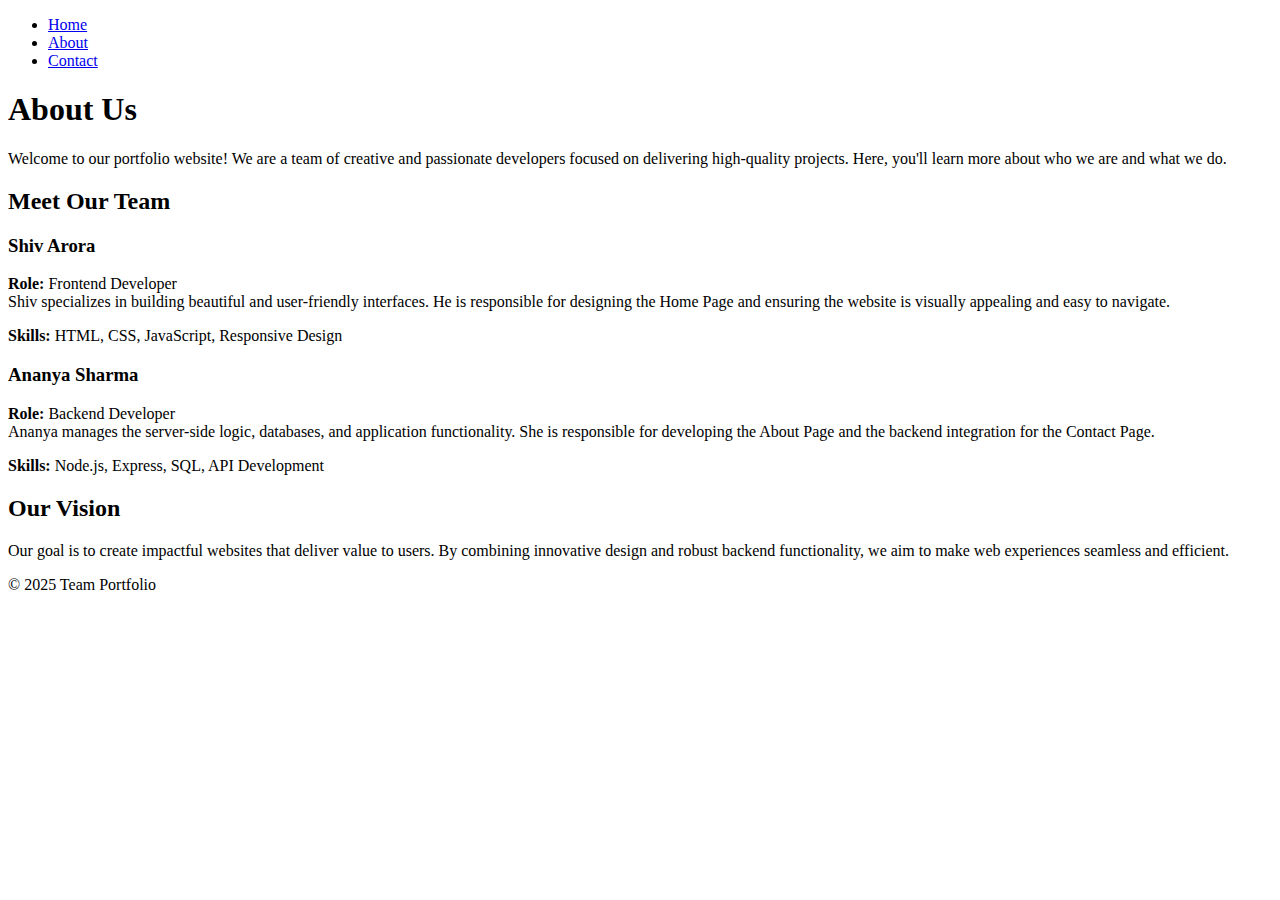
==== about.html @ c8c81c58 "testing commit" ====
<!DOCTYPE html>
<html lang="en">
<head>
    <meta charset="UTF-8">
    <meta name="viewport" content="width=device-width, initial-scale=1.0">
    <title>About Us</title>
    <link rel="stylesheet" href="styles.css">
</head>
<body>
    <header>
        <nav>
            <ul>
                <li><a href="index.html">Home</a></li>
                <li><a href="about.html">About</a></li>
                <li><a href="contact.html">Contact</a></li>
            </ul>
        </nav>
    </header>
    <main>
        <!-- Introduction Section -->
        <section class="intro">
            <h1>About Us</h1>
            <p>
                Welcome to our portfolio website! We are a team of creative and passionate developers
                focused on delivering high-quality projects. Here, you'll learn more about who we are and what we do.
            </p>
        </section>
    
        <!-- Team Section -->
        <section class="team">
            <h2>Meet Our Team</h2>
            <div class="member">
                <h3>Shiv Arora</h3>
                <p>
                    <strong>Role:</strong> Frontend Developer <br>
                    Shiv specializes in building beautiful and user-friendly interfaces. He is responsible for designing the
                    Home Page and ensuring the website is visually appealing and easy to navigate.
                </p>
                <p>
                    <strong>Skills:</strong> HTML, CSS, JavaScript, Responsive Design
                </p>
            </div>
            <div class="member">
                <h3>Ananya Sharma</h3>
                <p>
                    <strong>Role:</strong> Backend Developer <br>
                    Ananya manages the server-side logic, databases, and application functionality. She is responsible for developing
                    the About Page and the backend integration for the Contact Page.
                </p>
                <p>
                    <strong>Skills:</strong> Node.js, Express, SQL, API Development
                </p>
            </div>
        </section>
    
        <!-- Vision and Goals Section -->
        <section class="vision">
            <h2>Our Vision</h2>
            <p>
                Our goal is to create impactful websites that deliver value to users. By combining innovative design and 
                robust backend functionality, we aim to make web experiences seamless and efficient.
            </p>
        </section>
    </main>
    
    <footer>
        <p>&copy; 2025 Team Portfolio</p>
    </footer>
</body>
</html>
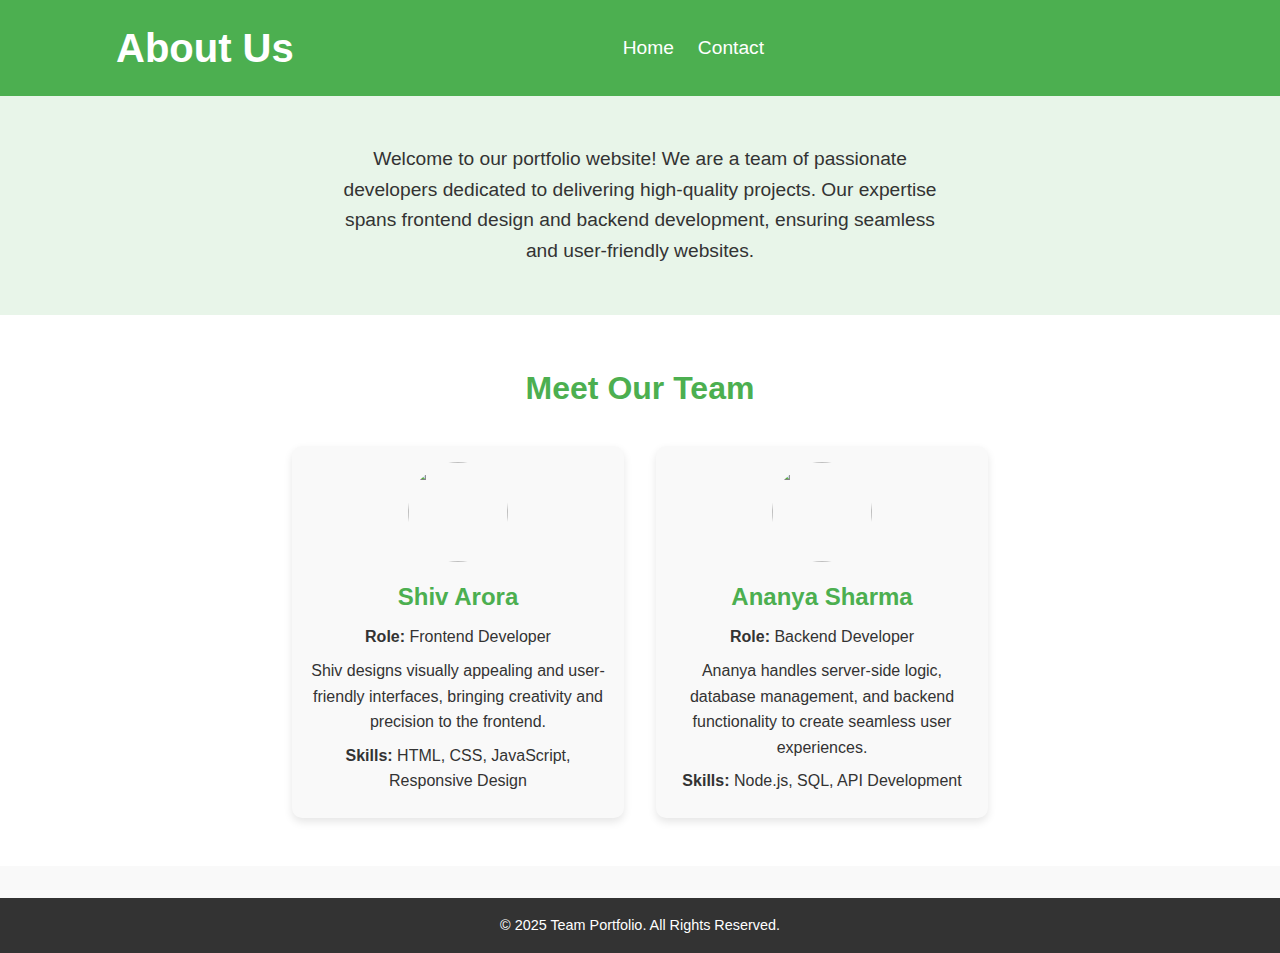
==== commit c7fbf30e: "Adding better About-page(2)" ====
--- a/about.html
+++ b/about.html
@@ -4,67 +4,61 @@
     <meta charset="UTF-8">
     <meta name="viewport" content="width=device-width, initial-scale=1.0">
     <title>About Us</title>
-    <link rel="stylesheet" href="styles.css">
+    <link rel="stylesheet" href="style.css">
 </head>
 <body>
+    <!-- Header Section -->
     <header>
+        <h1 class="heading">About Us</h1>
         <nav>
-            <ul>
+            <ul class="right-nav">
                 <li><a href="index.html">Home</a></li>
-                <li><a href="about.html">About</a></li>
                 <li><a href="contact.html">Contact</a></li>
             </ul>
         </nav>
     </header>
+    
+    <!-- Introduction Section -->
     <main>
-        <!-- Introduction Section -->
         <section class="intro">
-            <h1>About Us</h1>
+            
             <p>
-                Welcome to our portfolio website! We are a team of creative and passionate developers
-                focused on delivering high-quality projects. Here, you'll learn more about who we are and what we do.
+                Welcome to our portfolio website! We are a team of passionate developers dedicated to delivering high-quality projects. 
+                Our expertise spans frontend design and backend development, ensuring seamless and user-friendly websites.
             </p>
         </section>
-    
+
         <!-- Team Section -->
         <section class="team">
             <h2>Meet Our Team</h2>
-            <div class="member">
-                <h3>Shiv Arora</h3>
-                <p>
-                    <strong>Role:</strong> Frontend Developer <br>
-                    Shiv specializes in building beautiful and user-friendly interfaces. He is responsible for designing the
-                    Home Page and ensuring the website is visually appealing and easy to navigate.
-                </p>
-                <p>
-                    <strong>Skills:</strong> HTML, CSS, JavaScript, Responsive Design
-                </p>
-            </div>
-            <div class="member">
-                <h3>Ananya Sharma</h3>
-                <p>
-                    <strong>Role:</strong> Backend Developer <br>
-                    Ananya manages the server-side logic, databases, and application functionality. She is responsible for developing
-                    the About Page and the backend integration for the Contact Page.
-                </p>
-                <p>
-                    <strong>Skills:</strong> Node.js, Express, SQL, API Development
-                </p>
+            <div class="team-grid">
+                <!-- Shiv Arora -->
+                <div class="member">
+                    <img src="shiv-photo.jpg" >
+                    <h3>Shiv Arora</h3>
+                    <p><strong>Role:</strong> Frontend Developer</p>
+                    <p>
+                        Shiv designs visually appealing and user-friendly interfaces, bringing creativity and precision to the frontend.
+                    </p>
+                    <p><strong>Skills:</strong> HTML, CSS, JavaScript, Responsive Design</p>
+                </div>
+                <!-- Ananya Sharma -->
+                <div class="member">
+                    <img src="ananya-photo.jpg" >
+                    <h3>Ananya Sharma</h3>
+                    <p><strong>Role:</strong> Backend Developer</p>
+                    <p>
+                        Ananya handles server-side logic, database management, and backend functionality to create seamless user experiences.
+                    </p>
+                    <p><strong>Skills:</strong> Node.js, SQL, API Development</p>
+                </div>
             </div>
         </section>
-    
-        <!-- Vision and Goals Section -->
-        <section class="vision">
-            <h2>Our Vision</h2>
-            <p>
-                Our goal is to create impactful websites that deliver value to users. By combining innovative design and 
-                robust backend functionality, we aim to make web experiences seamless and efficient.
-            </p>
-        </section>
     </main>
-    
+
+    <!-- Footer Section -->
     <footer>
-        <p>&copy; 2025 Team Portfolio</p>
+        <p>&copy; 2025 Team Portfolio. All Rights Reserved.</p>
     </footer>
 </body>
 </html>
--- a/style.css
+++ b/style.css
@@ -0,0 +1,153 @@
+/* Reset */
+body, h1, h2, h3, p, ul, li, a, img {
+    margin: 0;
+    padding: 0; /* Fixed padding value */
+    box-sizing: border-box;
+}
+
+/* General Styles */
+body {
+    font-family: Arial, sans-serif;
+    line-height: 1.6;
+    color: #333;
+    background-color: #f9f9f9;
+}
+
+/* Header Section */
+header {
+    background-color: #4CAF50;
+    display: flex;
+    justify-content: space-between; /* About Us on the left, nav links on the right */
+    align-items: center;
+    padding: 1rem;
+}
+
+/* About Us Heading */
+.heading {
+    font-size: 2.5rem;
+    color: #fff;
+    margin-left: 100px;
+    
+}
+
+/* Navigation Styles */
+nav ul {
+    list-style: none;
+    display: flex; /* Align items horizontally */
+    gap: 1.5rem; /* Spacing between links */
+    margin-right:500px;
+    
+}
+
+nav ul li {
+    margin: 0;
+}
+
+nav ul li a {
+    color: #fff;
+    text-decoration: none;
+    font-size: 1.2rem;
+    transition: color 0.3s;
+}
+
+nav ul li a:hover,
+nav ul li a.active {
+    color: #FFD700;
+    text-decoration: underline;
+}
+
+/* Introduction Section */
+.intro {
+    text-align: center;
+    padding: 3rem 1rem;
+    background-color: #e8f5e9;
+}
+
+.intro h1 {
+    font-size: 2.5rem;
+    margin-bottom: 1rem;
+    color: #4CAF50;
+}
+
+.intro p {
+    font-size: 1.2rem;
+    max-width: 600px;
+    margin: 0 auto;
+}
+
+/* Team Section */
+.team {
+    padding: 3rem 1rem;
+    background-color: #fff;
+}
+
+.team h2 {
+    text-align: center;
+    color: #4CAF50;
+    margin-bottom: 2rem;
+    font-size: 2rem;
+}
+
+.team-grid {
+    display: flex;
+    justify-content: center;
+    gap: 2rem;
+    flex-wrap: wrap;
+}
+
+.member {
+    background-color: #f9f9f9;
+    padding: 1rem;
+    border-radius: 10px;
+    box-shadow: 0 4px 8px rgba(0, 0, 0, 0.1);
+    text-align: center;
+    max-width: 300px;
+}
+
+.member img {
+    width: 100px;
+    height: 100px;
+    border-radius: 50%;
+    margin-bottom: 1rem;
+}
+
+.member h3 {
+    color: #4CAF50;
+    font-size: 1.5rem;
+    margin-bottom: 0.5rem;
+}
+
+.member p {
+    font-size: 1rem;
+    margin: 0.5rem 0;
+}
+
+/* Footer */
+footer {
+    background-color: #333;
+    color: #fff;
+    text-align: center;
+    padding: 1rem 0;
+    margin-top: 2rem;
+}
+
+footer p {
+    font-size: 0.9rem;
+}
+
+/* Responsive Design */
+@media (max-width: 768px) {
+    header {
+        flex-direction: column;
+        align-items: center;
+    }
+
+    .team-grid {
+        flex-direction: column;
+        align-items: center;
+    }
+
+    .member {
+        max-width: 90%;
+    }
+}
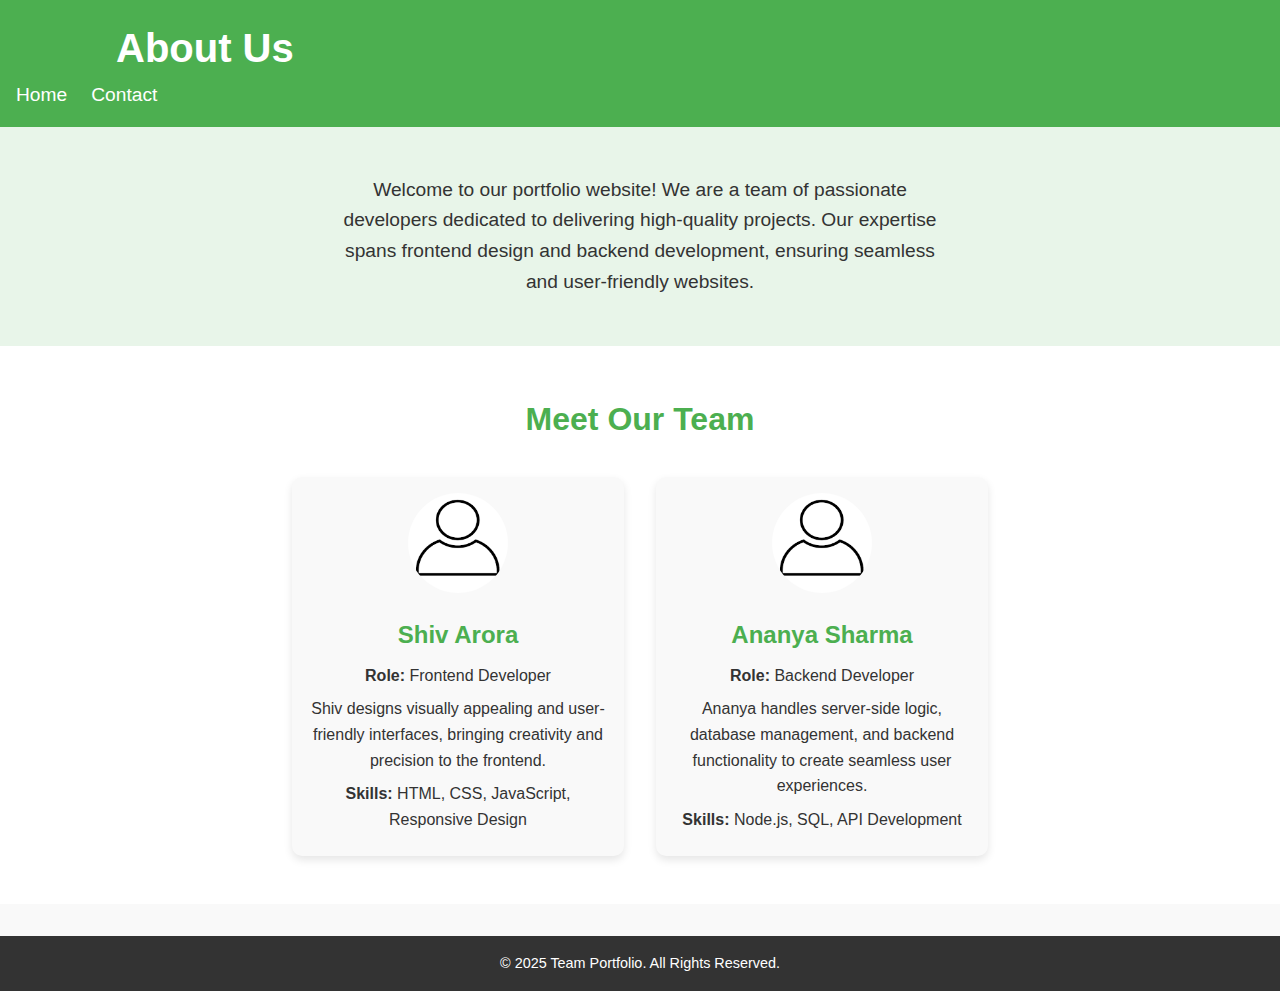
==== commit bd2f583b: "Adding the about page" ====
--- a/about.html
+++ b/about.html
@@ -9,15 +9,16 @@
 <body>
     <!-- Header Section -->
     <header>
-        <h1 class="heading">About Us</h1>
         <nav>
+            <h1 class="heading">About Us</h1>
+            
             <ul class="right-nav">
                 <li><a href="index.html">Home</a></li>
                 <li><a href="contact.html">Contact</a></li>
             </ul>
         </nav>
     </header>
-    
+
     <!-- Introduction Section -->
     <main>
         <section class="intro">
@@ -34,7 +35,7 @@
             <div class="team-grid">
                 <!-- Shiv Arora -->
                 <div class="member">
-                    <img src="shiv-photo.jpg" >
+                    <img src="images/profile2.png">
                     <h3>Shiv Arora</h3>
                     <p><strong>Role:</strong> Frontend Developer</p>
                     <p>
@@ -44,7 +45,7 @@
                 </div>
                 <!-- Ananya Sharma -->
                 <div class="member">
-                    <img src="ananya-photo.jpg" >
+                    <img src="images/profile2.png" alt="Ananya Sharma">
                     <h3>Ananya Sharma</h3>
                     <p><strong>Role:</strong> Backend Developer</p>
                     <p>
--- a/style.css
+++ b/style.css
@@ -1,4 +1,3 @@
-/* Reset */
 body, h1, h2, h3, p, ul, li, a, img {
     margin: 0;
     padding: 0; /* Fixed padding value */
@@ -87,6 +86,125 @@
     margin-bottom: 2rem;
     font-size: 2rem;
 }
+/* Contact Form Section */
+.contact-intro {
+    text-align: center;
+    padding: 3rem 1rem;
+    background-color: #e8f5e9;
+}
+
+.contact-intro h2 {
+    font-size: 2.5rem;
+    color: #4CAF50;
+    margin-bottom: 1rem;
+}
+
+.contact-intro p {
+    font-size: 1.2rem;
+    max-width: 600px;
+    margin: 0 auto;
+}
+
+/* Contact Form */
+.contact-form {
+    padding: 2rem 1rem;
+    background-color: #fff;
+    text-align: center;
+}
+
+.contact-form h2 {
+    font-size: 2rem;
+    margin-bottom: 2rem;
+    color: #4CAF50;
+}
+
+.form-group {
+    margin-bottom: 1.5rem;
+}
+
+.form-group label {
+    display: block;
+    font-size: 1.1rem;
+    margin-bottom: 0.5rem;
+}
+
+.form-group input,
+.form-group textarea {
+    width: 100%;
+    padding: 0.8rem;
+    border-radius: 5px;
+    border: 1px solid #ddd;
+    font-size: 1rem;
+}
+
+.form-group textarea {
+    resize: vertical;
+}
+
+.submit-btn {
+    background-color: #4CAF50;
+    color: #fff;
+    padding: 1rem 2rem;
+    font-size: 1.1rem;
+    border: none;
+    border-radius: 5px;
+    cursor: pointer;
+    transition: background-color 0.3s;
+}
+
+.submit-btn:hover {
+    background-color: #45a049;
+}
+
+/* Additional Content Section */
+.additional-content {
+    padding: 3rem 1rem;
+    background-color: #fff;
+    text-align: center;
+}
+
+.additional-content h2 {
+    font-size: 2rem;
+    color: #4CAF50;
+    margin-bottom: 1.5rem;
+}
+
+.additional-content ul {
+    list-style-type: none;
+    padding: 0;
+    font-size: 1.1rem;
+}
+
+.additional-content ul li {
+    margin-bottom: 1rem;
+}
+
+/* Contact Details Section */
+.contact-details {
+    text-align: center;
+    padding: 3rem 1rem;
+    background-color: #f1f1f1;
+}
+
+.contact-details h2 {
+    font-size: 2rem;
+    color: #4CAF50;
+    margin-bottom: 1.5rem;
+}
+
+.contact-details p {
+    font-size: 1.1rem;
+    color: #333;
+}
+
+.contact-details a {
+    color: #4CAF50;
+    text-decoration: none;
+}
+
+.contact-details a:hover {
+    text-decoration: underline;
+}
 
 .team-grid {
     display: flex;
